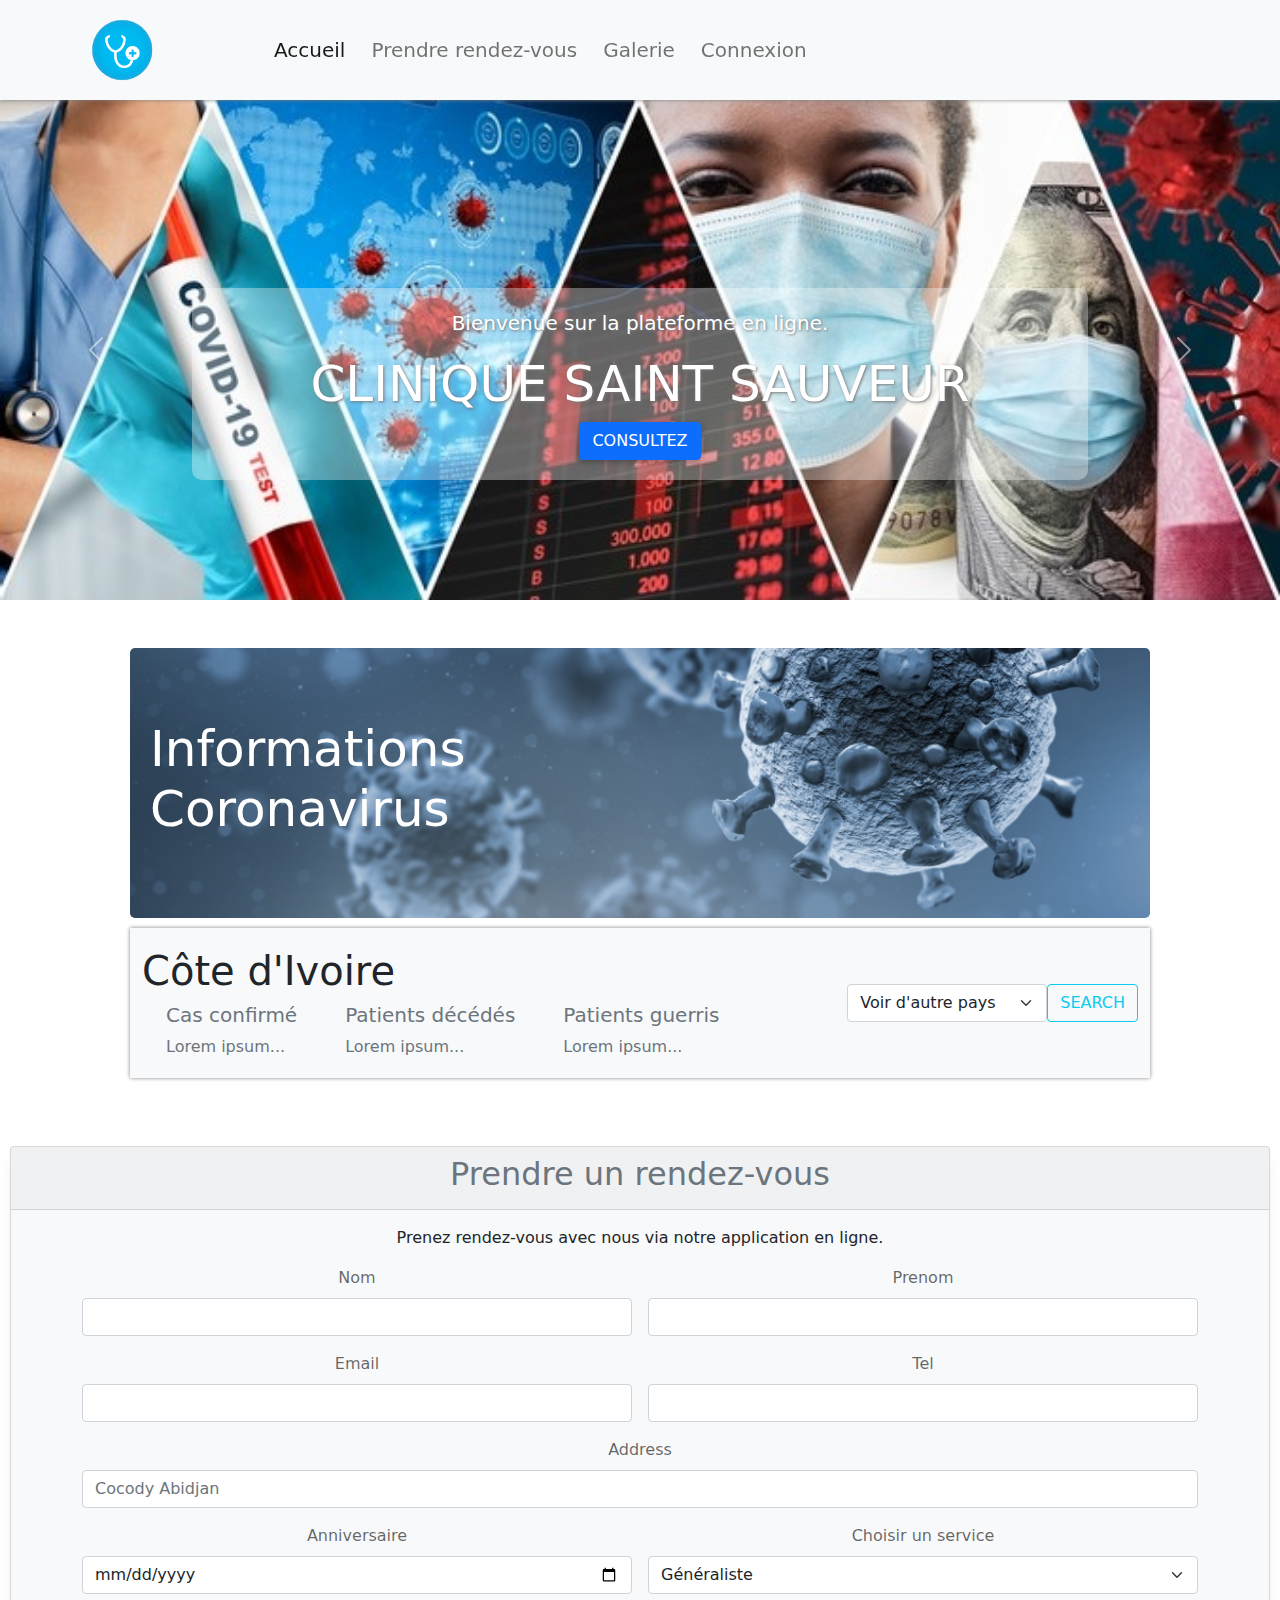
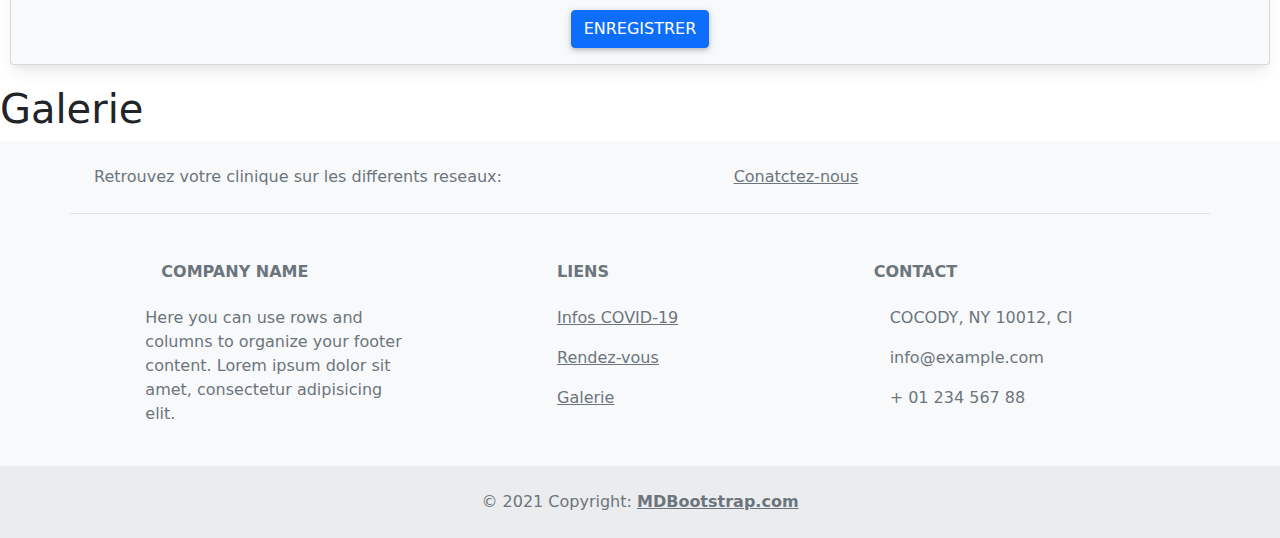
==== index.html @ 03774b0f "mfmfmfm" ====
<!DOCTYPE html>
<html lang="en">
<head>
    <meta charset="UTF-8">
    <meta http-equiv="X-UA-Compatible" content="IE=edge">
    <meta name="viewport" content="width=device-width, initial-scale=1.0">
    <!-- <link rel="stylesheet" href="./MDB5-STANDARD-UI-KIT-Free-3.10.2/img/mdb-favicon.ico"> -->
    <link rel="stylesheet" href="./MDB5-STANDARD-UI-KIT-Free-3.10.2/css/mdb.min.css">
    <link rel="stylesheet" href="./slick-1.8.1/slick/slick.css">
    <link rel="stylesheet" href="./bootstrap-5.1.3-dist/css/bootstrap.min.css">
    <link rel="stylesheet" href="https://use.fontawesome.com/releases/v5.15.4/css/all.css" integrity="sha384-DyZ88mC6Up2uqS4h/KRgHuoeGwBcD4Ng9SiP4dIRy0EXTlnuz47vAwmeGwVChigm" crossorigin="anonymous">
    <link rel="stylesheet" href="./css/style.css">
    <title>Clinique Sauveur</title>
</head>

<body>

    <!-- Barre de navigation -->
    <nav class="navbar navbar-expand-md sticky-top navbar-light bg-light">
      <div class="container">
        <a class="navbar-brand" href="./index.html">
          <img src="./images/kisspng-mhc-asia-group-pte-ltd-clinic-medicine-health-logo-mhc-asia-group-singapore39s-largest-medical-5bb037eaf26695.9003641515382753069929.png" alt="" width="80" height="80" class="d-inline-block align-text-bottom">
        </a>
        <button class="navbar-toggler" type="button" data-bs-toggle="collapse" data-bs-target="#navbarNavDropdown" aria-controls="navbarNavDropdown" aria-expanded="false" aria-label="Toggle navigation">
          <span class="navbar-toggler-icon"></span>
        </button>
        <div class="collapse navbar-collapse" id="navbarNavDropdown">
          <ul class="navbar-nav me-lg-1">
            <li class="nav-item">
              <a class="nav-link active" aria-current="page" href="./index.html">Accueil</a>
            </li>
            <li class="nav-item">
              <a class="nav-link" href="#rendezVous">Prendre rendez-vous</a>
            </li>
            <li class="nav-item">
              <a class="nav-link" href="#galerie">Galerie</a>
            </li>
            <li class="nav-item">
              <a class="nav-link" href="./html/connexion.html">Connexion</a>
            </li>
          </ul>
        </div>
      </div>
    </nav>
  </div>
  
  <div class="">
    <!-- Carousel Image de banièrre -->
    <div id="carouselExampleFade" class="carousel slide carousel-fade" data-bs-ride="carousel">
      <div class="carousel-inner">
        <div class="carousel-item active">
          <img src="./images/coronavirus-covid19-news-story-summary-260nw-1746453161.jpg" class="img-fluid w-100" alt="...">
          <div class="carousel-caption d-none d-md-block">
            <p>Bienvenue sur la plateforme en ligne.</p>
            <h1>CLINIQUE SAINT SAUVEUR</h1>
            <button type="button" class="btn btn-primary">Consultez</button>
          </div>
        </div>
        <div class="carousel-item table-responsive">
          <img src="./images/Footsteps-102-Banner-image.jpg" class="img-fluid w-100" alt="...">
          <div class="carousel-caption d-none d-md-block">
            
            <p>Bienvenue sur la plateforme en ligne.</p>
            <h1>PRENDRE UN RENDEZ-VOUS</h1>
            <a href="" class="btn btn-primary">Prendre rendez-vous</a>
            
          </div>
        </div>
        <div class="carousel-item table-responsive">
          <img src="./images/virtual-health-article-hero-banner-d.jpg" class="img-fluid w-100" alt="...">
          <div class="carousel-caption d-none d-md-block">
            <p>Bienvenue sur la plateforme en ligne.</p>
            <h1>CONSULTEZ LES INFORMATIONS COVID-19</h1>
            <button type="button" class="btn btn-primary">Consultez</button>
          </div>
        </div>
      </div>
      <button class="carousel-control-prev" type="button" data-bs-target="#carouselExampleFade" data-bs-slide="prev">
        <span class="carousel-control-prev-icon" aria-hidden="true"></span>
        <span class="visually-hidden">Previous</span>
      </button>
      <button class="carousel-control-next" type="button" data-bs-target="#carouselExampleFade" data-bs-slide="next">
        <span class="carousel-control-next-icon" aria-hidden="true"></span>
        <span class="visually-hidden">Next</span>
      </button>
    </div>
  </div>
      



  <!-- Infos COVID-19 -->
  <div>
    <div class="container">
      <div class="p-5 rounded infos">
        <div class="infoCovid">
          <div>
            <h1>Informations Coronavirus</h1>
          </div>
        </div>

        <nav class="navbar navbar-light bg-light " style="height: 150px;">
          <div class="container-fluid d-flex justify-content-between">
            <div>
              <h1 id="nameCountry">Côte d'Ivoire</h1>
              <div class="d-flex">
                <div>
                  <h5 class="text-muted mx-4">Cas confirmé</h5>
                  <span class="text-muted mx-4 nombreCasConfirm">Lorem ipsum...</span>
                </div>
                <div>
                  <h5 class="text-muted mx-4">Patients décédés</h5>
                  <span class="text-muted mx-4 nombrePatientDece">Lorem ipsum...</span>
                </div>
                <div>
                  <h5 class="text-muted mx-4">Patients guerris</h5>
                  <span class="text-muted mx-4 nombrePatientGuerrir">Lorem ipsum...</span>
                </div>
              </div>
            </div>
            

            <form class="d-flex" id="searchCovid">
              <select class="form-select" aria-label="Default select example" id="inputSearchCovid" style="width: 200px;">
                <option selected disabled>Voir d'autre pays</option>
              </select>
              <button class="btn btn-outline-info" type="submit">Search</button>
            </form>
          </div>
          
        </nav>

        <div class="row d-flex justify-content-center afficheCas">
          
        </div>
      </div>
    </div>
  </div>
  

    <!-- Prendre rendez-vous -->
    <div class="card text-center bg-light ">
      <div class="card-header">
        <h2 class="text-muted">Prendre un rendez-vous</h2>
      </div>
      <div class="card-body">
        <p class="card-text">Prenez rendez-vous avec nous via notre application en ligne.</p>

        <div class="container ">
          <form class="row g-3" id="formulaireDeRdv">
            <div class="col-md-6">
              <label for="nom" class="form-label">Nom</label>
              <input type="text" class="form-control" id="nom" aria-label="First name" required>
            </div>
            <div class="col-md-6">
              <label for="prenom" class="form-label">Prenom</label>
              <input type="text" class="form-control" aria-label="Last name" id="prenom" required>
            </div>
            <div class="col-md-6">
              <label for="mail" class="form-label">Email</label>
              <input type="email" class="form-control" id="mail" required>
            </div>
            <div class="col-md-6">
              <label for="number" class="form-label">Tel</label>
              <input type="number" class="form-control" id="number" required>
            </div>
            <div class="col-12">
              <label for="address" class="form-label">Address</label>
              <input type="text" class="form-control" id="address" placeholder="Cocody Abidjan" required>
            </div>
            <div class="col-md-6">
              <label for="anniv" class="form-label">Anniversaire</label>
              <input type="date" class="form-control" id="anniv" required>
            </div>
            <div class="col-md-6">
              <label for="service" class="form-label">Choisir un service</label>
              <select id="service" class="form-select">
                <option value="generaliste" selected>Généraliste</option>
                <option value="ophtamologie">Ophtamologie</option>
                <option value="dermatologie">Dermatologie</option>
                <option value="chirugie">Chirugie</option>
              </select>
            </div>
            <div class="col-12">
              <button type="submit" class="btn btn-primary text-white">Enregistrer</button>
            </div>
          </form>
        </div>


      </div>
    </div>

    
    

    <!-- Galerie -->
    <h1>Galerie</h1>
    <div class="titreRubrique col-12 col-sm-6" id="galerie">
    </div>

    <div class="container contentGalerie">
      <div class="galerie">
        
      </div>
    </div>

    <!-- Footer -->
<footer class="text-center text-lg-start bg-light text-muted">
  <!-- Section: Social media -->
  <section
    class="container d-flex justify-content-center justify-content-lg-between p-4 border-bottom"
  >
    <!-- Left -->
    <div class="me-5 d-none d-lg-block">
      <span>Retrouvez votre clinique sur les differents reseaux:</span>
    </div>
    <!-- Left -->

    <div>
      <a type="" class="text-muted contact" data-bs-toggle="modal" data-bs-target="#exampleModal" data-bs-whatever="@getbootstrap">Conatctez-nous</a>

      <div class="modal fade" id="exampleModal" tabindex="-1" aria-labelledby="exampleModalLabel" aria-hidden="true">
      <div class="modal-dialog">
        <div class="modal-content">
          <div class="modal-header">
            <h5 class="modal-title" id="exampleModalLabel">New message</h5>
            <button type="button" class="btn-close" data-bs-dismiss="modal" aria-label="Close"></button>
          </div>
          <div class="modal-body">
            <form>
              <div class="mb-3">
                <label for="recipient-name" class="col-form-label">Recipient:</label>
                <input type="text" class="form-control" id="recipient-name">
              </div>
              <div class="mb-3">
                <label for="message-text" class="col-form-label">Message:</label>
                <textarea class="form-control" id="message-text"></textarea>
              </div>
            </form>
          </div>
          <div class="modal-footer">
            <button type="button" class="btn btn-secondary" data-bs-dismiss="modal">Close</button>
            <button type="button" class="btn btn-primary">Send message</button>
          </div>
        </div>
      </div>
      </div>
    </div>


    <!-- Right -->
    <div>
      <a href="" class="me-4 text-reset">
        <i class="fab fa-facebook-f"></i>
      </a>
      <a href="" class="me-4 text-reset">
        <i class="fab fa-twitter"></i>
      </a>
      <a href="" class="me-4 text-reset">
        <i class="fab fa-google"></i>
      </a>
      <a href="" class="me-4 text-reset">
        <i class="fab fa-instagram"></i>
      </a>
      <a href="" class="me-4 text-reset">
        <i class="fab fa-linkedin"></i>
      </a>
      <a href="" class="me-4 text-reset">
        <i class="fab fa-github"></i>
      </a>
    </div>
    <!-- Right -->
  </section>
  <!-- Section: Social media -->

  <!-- Section: Links  -->
  <section class="">
    <div class="container text-center text-md-start mt-5">
      <!-- Grid row -->
      <div class="row mt-3">
        <!-- Grid column -->
        <div class="col-md-3 col-lg-4 col-xl-3 mx-auto mb-4">
          <!-- Content -->
          <h6 class="text-uppercase fw-bold mb-4">
            <i class="fas fa-gem me-3"></i>Company name
          </h6>
          <p>
            Here you can use rows and columns to organize your footer content. Lorem ipsum
            dolor sit amet, consectetur adipisicing elit.
          </p>
        </div>
        <!-- Grid column -->

        <!-- Grid column -->
        <div class="col-md-3 col-lg-2 col-xl-2 mx-auto mb-4">
          <!-- Links -->
          <h6 class="text-uppercase fw-bold mb-4">
            Liens
          </h6>
          <p>
            <a href="#!" class="text-reset">Infos COVID-19</a>
          </p>
          <p>
            <a href="#!" class="text-reset">Rendez-vous</a>
          </p>
          <p>
            <a href="#!" class="text-reset">Galerie</a>
          </p>
        </div>
        <!-- Grid column -->

        <!-- Grid column -->
        <div class="col-md-4 col-lg-3 col-xl-3 mx-auto mb-md-0 mb-4">
          <!-- Links -->
          <h6 class="text-uppercase fw-bold mb-4">
            Contact
          </h6>
          <p><i class="fas fa-home me-3"></i> COCODY, NY 10012, CI</p>
          <p>
            <i class="fas fa-envelope me-3"></i>
            info@example.com
          </p>
          <p><i class="fas fa-phone me-3"></i> + 01 234 567 88</p>
        </div>
        <!-- Grid column -->
      </div>
      <!-- Grid row -->
    </div>
  </section>
  <!-- Section: Links  -->

  <!-- Copyright -->
  <div class="text-center p-4" style="background-color: rgba(0, 0, 0, 0.05);">
    © 2021 Copyright:
    <a class="text-reset fw-bold" href="https://mdbootstrap.com/">MDBootstrap.com</a>
  </div>
  <!-- Copyright -->
</footer>
<!-- Footer -->

<script src="https://ajax.googleapis.com/ajax/libs/jquery/3.6.0/jquery.min.js"></script>
<script src="./bootstrap-5.1.3-dist/js/bootstrap.min.js"></script>
<script src="./MDB5-STANDARD-UI-KIT-Free-3.10.2/js/mdb.min.js"></script>
    <script src="./slick-1.8.1/slick/slick.min.js"></script>
    <script src="./js/app.js"></script>
</body>
</html>
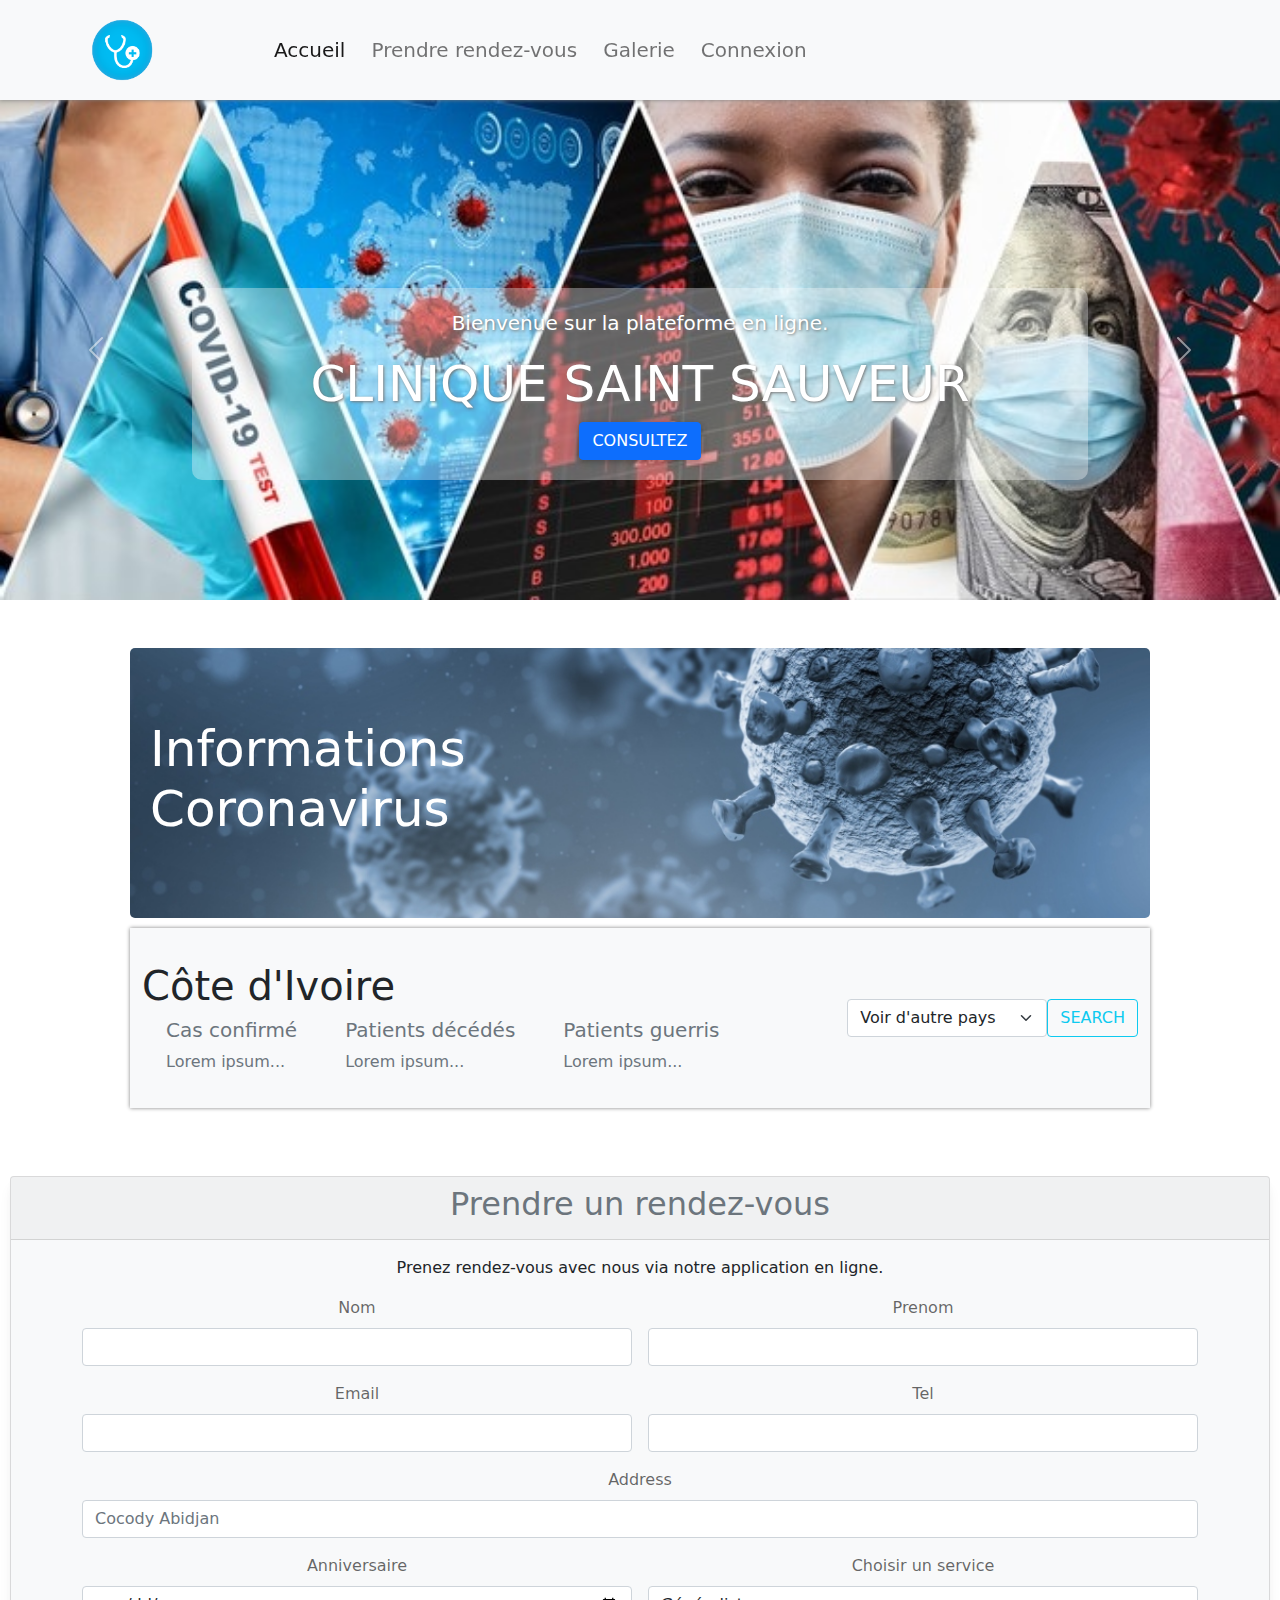
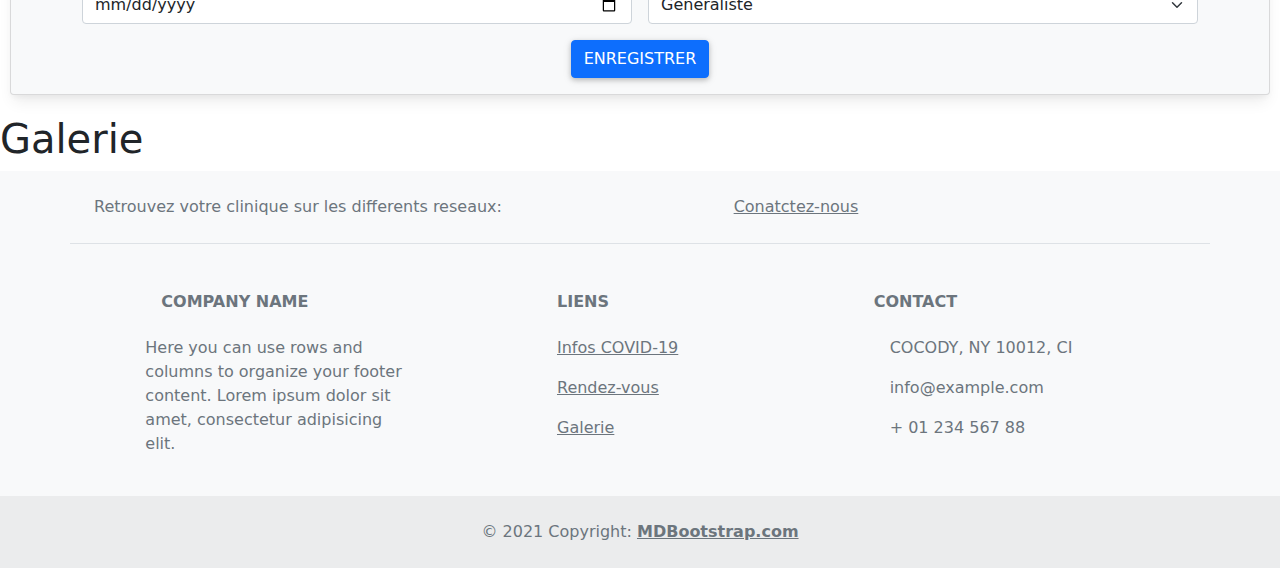
==== commit be584f86: "pfgfgfg" ====
--- a/index.html
+++ b/index.html
@@ -99,7 +99,7 @@
           </div>
         </div>
 
-        <nav class="navbar navbar-light bg-light " style="height: 150px;">
+        <nav class="navbar navbar-light bg-light " style="height: 180px;">
           <div class="container-fluid d-flex justify-content-between">
             <div>
               <h1 id="nameCountry">Côte d'Ivoire</h1>
@@ -200,12 +200,12 @@
     </div>
 
     <div class="container contentGalerie">
-      <div class="galerie">
+      <div class="galerie galeries">
         
       </div>
     </div>
 
-    <!-- Footer -->
+<!-- Footer -->
 <footer class="text-center text-lg-start bg-light text-muted">
   <!-- Section: Social media -->
   <section
--- a/css/style.css
+++ b/css/style.css
@@ -49,6 +49,14 @@
     display: flex;
     align-items: center;
 }
+.card1{
+    transition: all 0.5s;
+}
+.card1:hover{
+    transform: rotateZ(10deg);
+    transform: scale(0.9);
+    cursor: pointer;
+}
 .card{
     margin: 20px 10px;
 }
@@ -87,4 +95,4 @@
     width: 200px;
     margin-left: 20px;
     font-size: 50px;
-}+}
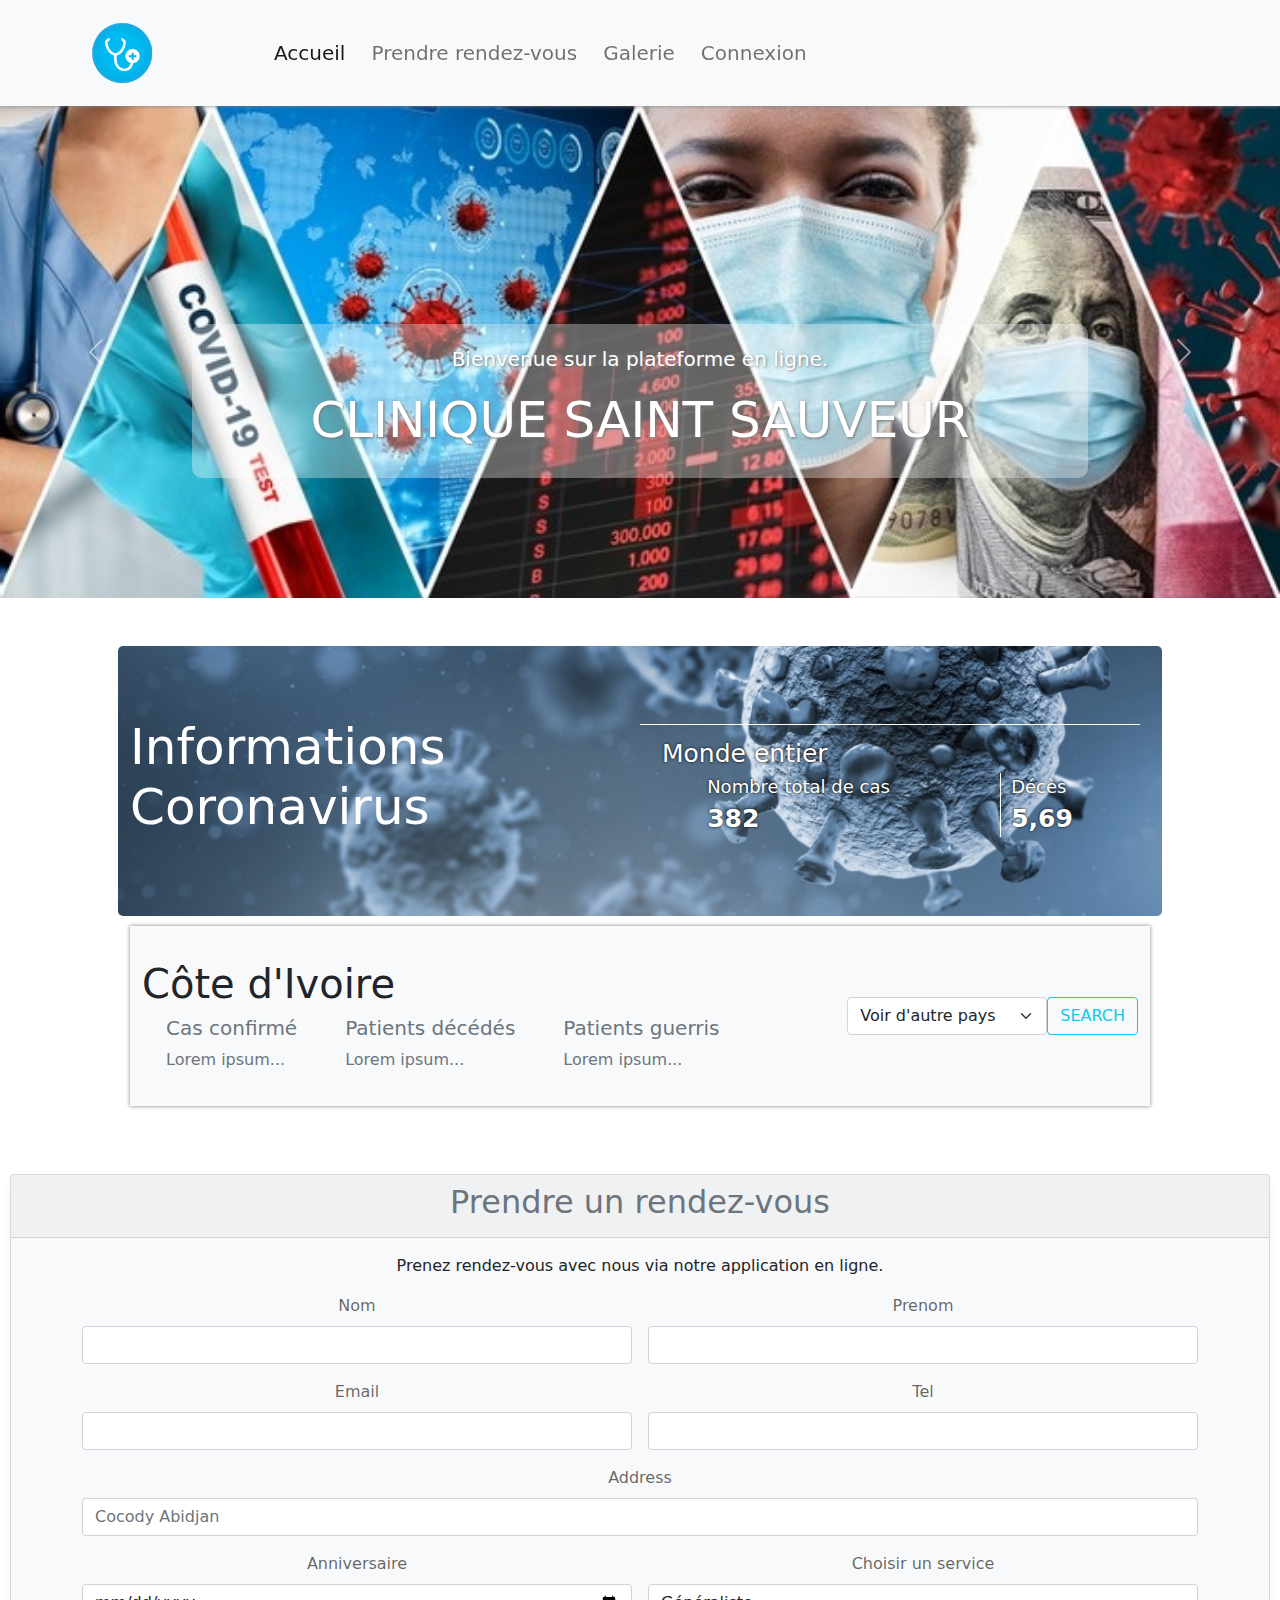
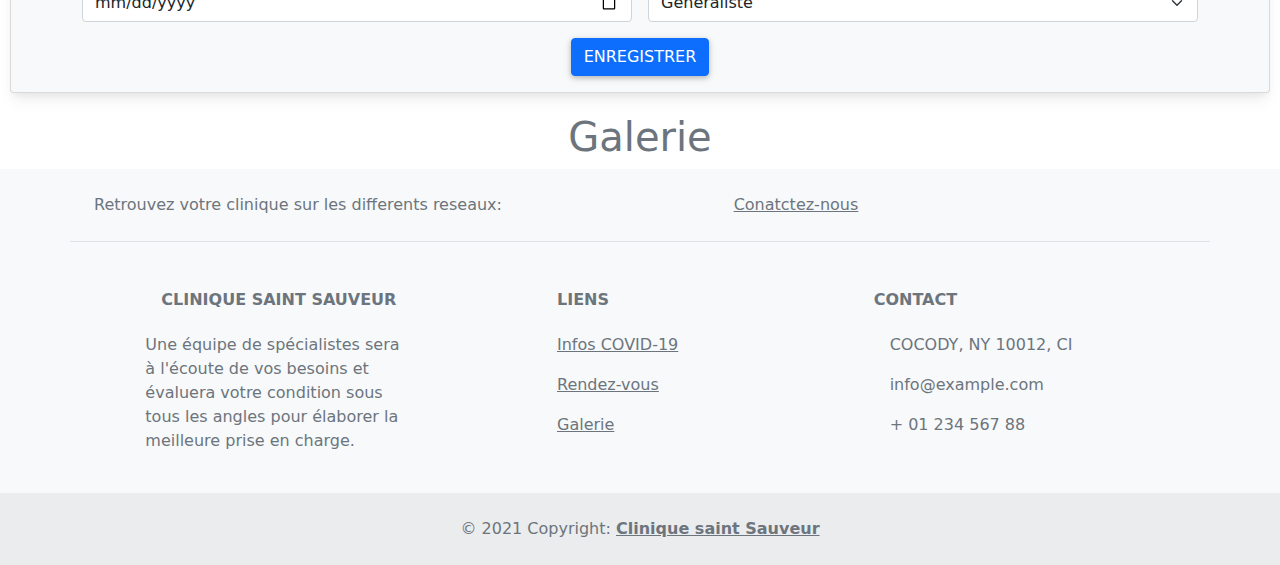
==== commit 6e0525e2: "pjjjj" ====
--- a/index.html
+++ b/index.html
@@ -44,6 +44,7 @@
     </nav>
   </div>
   
+  
   <div class="">
     <!-- Carousel Image de banièrre -->
     <div id="carouselExampleFade" class="carousel slide carousel-fade" data-bs-ride="carousel">
@@ -53,7 +54,7 @@
           <div class="carousel-caption d-none d-md-block">
             <p>Bienvenue sur la plateforme en ligne.</p>
             <h1>CLINIQUE SAINT SAUVEUR</h1>
-            <button type="button" class="btn btn-primary">Consultez</button>
+            
           </div>
         </div>
         <div class="carousel-item table-responsive">
@@ -62,7 +63,7 @@
             
             <p>Bienvenue sur la plateforme en ligne.</p>
             <h1>PRENDRE UN RENDEZ-VOUS</h1>
-            <a href="" class="btn btn-primary">Prendre rendez-vous</a>
+            <a href="#rendezVous" class="btn btn-primary">Prendre rendez-vous</a>
             
           </div>
         </div>
@@ -71,7 +72,7 @@
           <div class="carousel-caption d-none d-md-block">
             <p>Bienvenue sur la plateforme en ligne.</p>
             <h1>CONSULTEZ LES INFORMATIONS COVID-19</h1>
-            <button type="button" class="btn btn-primary">Consultez</button>
+            <a href="#infosCovid" class="btn btn-primary">Consultez</a>
           </div>
         </div>
       </div>
@@ -90,12 +91,27 @@
 
 
   <!-- Infos COVID-19 -->
-  <div>
+  <div id="infosCovid">
     <div class="container">
       <div class="p-5 rounded infos">
-        <div class="infoCovid">
-          <div>
+        <div class="infoCovid row">
+          <div class="col-12 col-md-6">
             <h1>Informations Coronavirus</h1>
+          </div>
+          <div class="col-12 col-md-6 contentGlobal" style="width: 500px;">
+            <div>
+              <span><i class="fas fa-globe"></i></span><span class="mondeEntier">Monde entier</span>
+            </div>
+            <div class="d-flex justify-content-around">
+              <div class="d-flex flex-column">
+                <span class="NmbreTotalCas">Nombre total de cas</span>
+                <span id="NmbreTotalCas">382</span>
+              </div>
+              <div class="d-flex flex-column justify-content-between divDeces">
+                <span class="NmbreTotalDeces">Décès</span>
+                <span id="NmbreTotalDeces">5,69</span>
+              </div>
+            </div>
           </div>
         </div>
 
@@ -139,7 +155,7 @@
   
 
     <!-- Prendre rendez-vous -->
-    <div class="card text-center bg-light ">
+    <div class="card text-center bg-light" id="rendezVous">
       <div class="card-header">
         <h2 class="text-muted">Prendre un rendez-vous</h2>
       </div>
@@ -195,15 +211,17 @@
     
 
     <!-- Galerie -->
-    <h1>Galerie</h1>
-    <div class="titreRubrique col-12 col-sm-6" id="galerie">
-    </div>
-
-    <div class="container contentGalerie">
-      <div class="galerie galeries">
-        
-      </div>
-    </div>
+    
+  
+    <div id="galerie">
+      <h1 class="text-muted text-center">Galerie</h1>
+      <div class="container contentGalerie">
+        <div class="galerie galeries">
+          
+        </div>
+      </div>
+    </div>
+    
 
 <!-- Footer -->
 <footer class="text-center text-lg-start bg-light text-muted">
@@ -230,18 +248,18 @@
           <div class="modal-body">
             <form>
               <div class="mb-3">
-                <label for="recipient-name" class="col-form-label">Recipient:</label>
-                <input type="text" class="form-control" id="recipient-name">
+                <label for="sendMail" class="col-form-label">E-mail:</label>
+                <input type="email" class="form-control" id="sendMail" placeholder="pen@gmail.com">
               </div>
               <div class="mb-3">
-                <label for="message-text" class="col-form-label">Message:</label>
-                <textarea class="form-control" id="message-text"></textarea>
+                <label for="sendMessage" class="col-form-label">Message:</label>
+                <textarea class="form-control" id="sendMessage"></textarea>
               </div>
             </form>
           </div>
           <div class="modal-footer">
             <button type="button" class="btn btn-secondary" data-bs-dismiss="modal">Close</button>
-            <button type="button" class="btn btn-primary">Send message</button>
+            <button type="button" class="btn btn-primary" id="sendContact">Send message</button>
           </div>
         </div>
       </div>
@@ -283,11 +301,10 @@
         <div class="col-md-3 col-lg-4 col-xl-3 mx-auto mb-4">
           <!-- Content -->
           <h6 class="text-uppercase fw-bold mb-4">
-            <i class="fas fa-gem me-3"></i>Company name
+            <i class="fas fa-gem me-3"></i>Clinique saint Sauveur
           </h6>
           <p>
-            Here you can use rows and columns to organize your footer content. Lorem ipsum
-            dolor sit amet, consectetur adipisicing elit.
+            Une équipe de spécialistes sera à l'écoute de vos besoins et évaluera votre condition sous tous les angles pour élaborer la meilleure prise en charge.
           </p>
         </div>
         <!-- Grid column -->
@@ -333,7 +350,7 @@
   <!-- Copyright -->
   <div class="text-center p-4" style="background-color: rgba(0, 0, 0, 0.05);">
     © 2021 Copyright:
-    <a class="text-reset fw-bold" href="https://mdbootstrap.com/">MDBootstrap.com</a>
+    <a class="text-reset fw-bold" href="./index.html">Clinique saint Sauveur</a>
   </div>
   <!-- Copyright -->
 </footer>
--- a/css/style.css
+++ b/css/style.css
@@ -1,6 +1,5 @@
 
 .navbar{
-    height: 100px;
     box-shadow: 0px 0px 4px grey;
 }
 .navbar-brand{
@@ -12,12 +11,12 @@
 ul a{
     font-size: 20px;
 }
-.carousel-inner{
+/* .carousel-inner{
     height: 500px;
 }
 .carousel-inner img{
     height: 500px;
-}
+} */
 .carousel-caption h1{
     font-size: 50px;
     text-shadow: 1px 1px 3px #777;
@@ -28,7 +27,7 @@
 }
 .carousel-caption{
     margin-bottom: 100px;
-    background: rgba(255, 255, 255, 0.342);
+    background: #ffffff57;
     border-radius: 10px;
     box-shadow: Opx 0px 4px #777;
 }
@@ -87,12 +86,53 @@
     background-size: cover;
     margin-bottom: 10px;
     display: flex;
+    justify-content: space-center;
     align-items: center;
     border-radius: 5px;
 }
 .infoCovid h1{
     color: white;
-    width: 200px;
-    margin-left: 20px;
     font-size: 50px;
 }
+.infoCovid .fas{
+    color: white;
+    font-size: 25px;
+    text-shadow: 0px 0px 3px black;
+}
+.mondeEntier{
+    font-size: 25px;
+    margin-left: 10px;
+    font-weight: 300;
+    color: white;
+    text-shadow: 0px 0px 3px black;
+}
+.NmbreTotalCas{
+    color: white;
+    font-size: 18px;
+    text-shadow: 0px 0px 3px black;
+}
+#NmbreTotalCas{
+    font-weight: bold;
+    font-size: 25px;
+    color: white;
+    text-shadow: 0px 0px 3px black;
+}
+.NmbreTotalDeces{
+    color: white;
+    font-size: 18px;
+    text-shadow: 0px 0px 3px black;
+}
+#NmbreTotalDeces{
+    font-weight: bold;
+    font-size: 25px;
+    color: white;
+    text-shadow: 0px 0px 3px black;
+}
+.contentGlobal{
+    border-top: 1px solid white;
+    padding-top: 10px;
+}
+.divDeces{
+    border-left: 1px solid white;
+    padding-left: 10px;
+}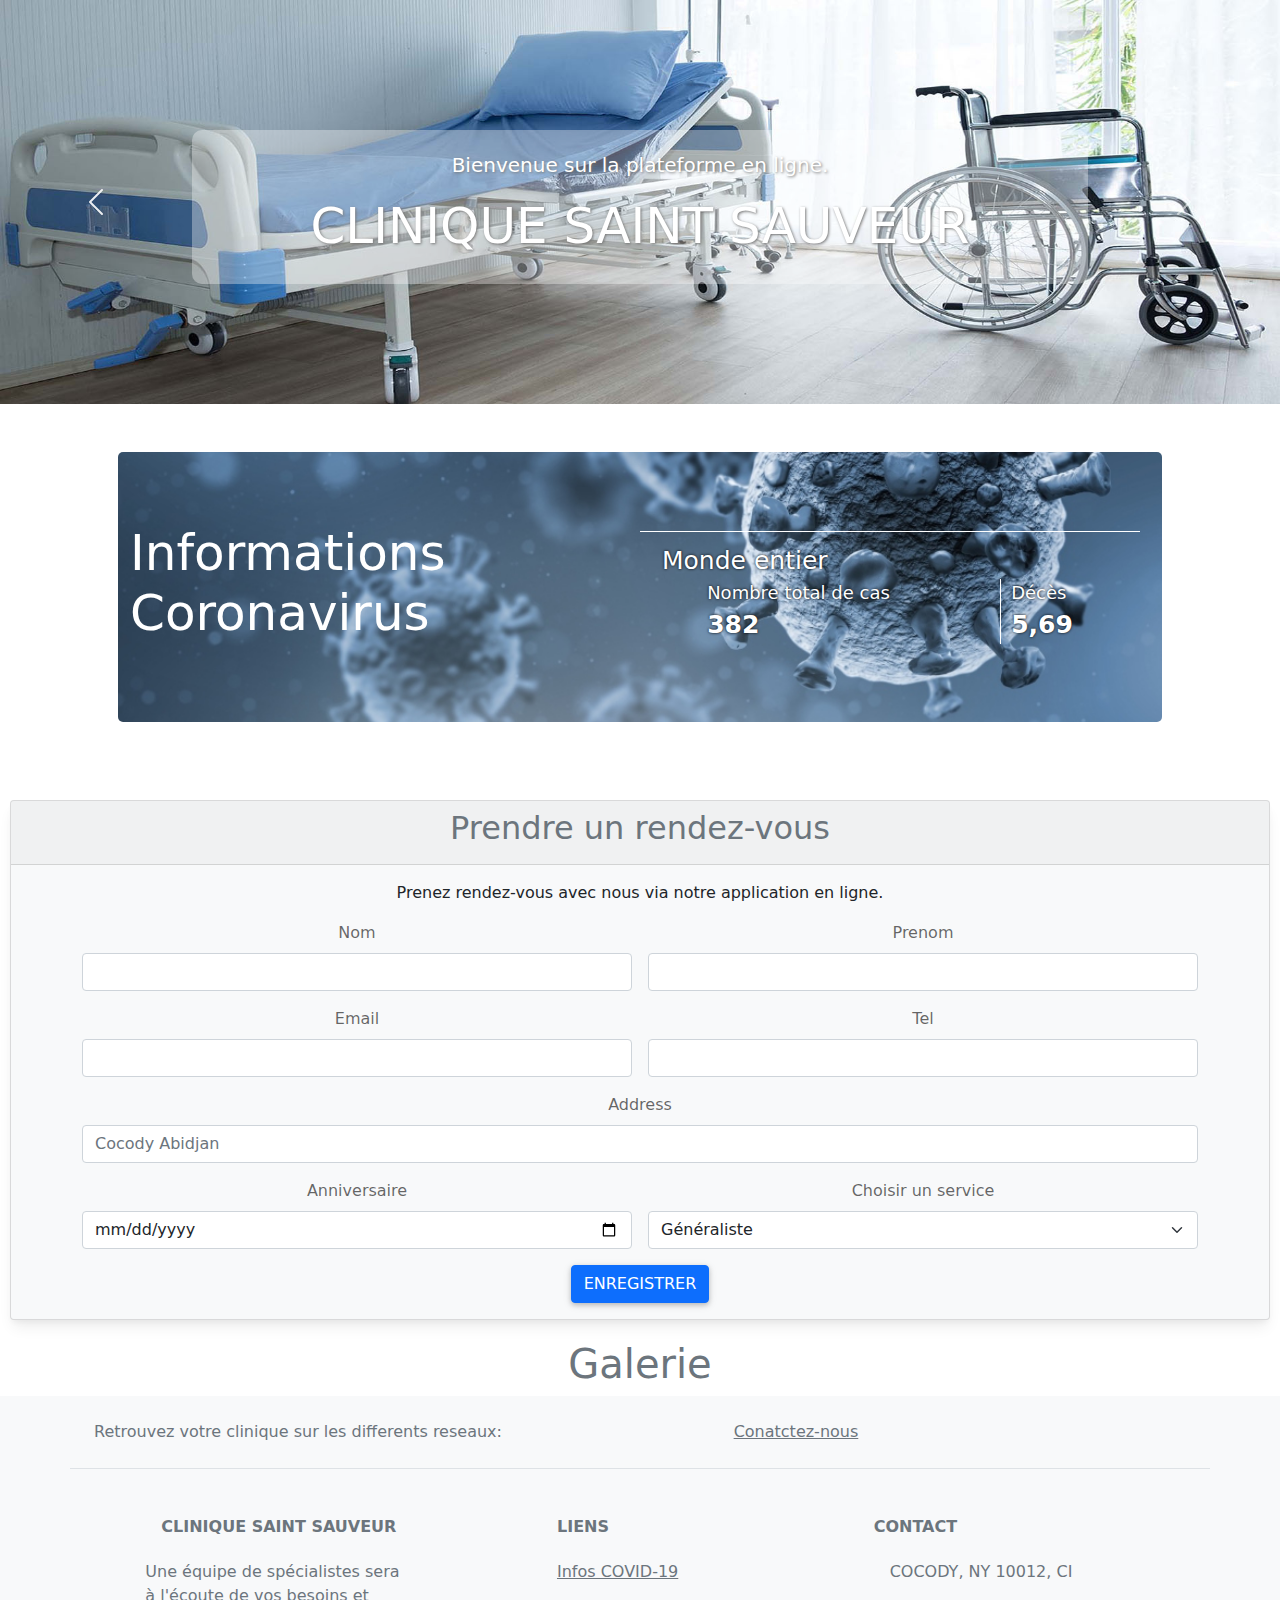
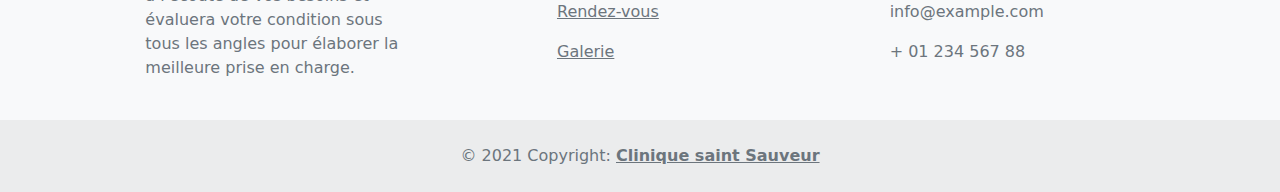
==== commit c9b2bc99: "dgdgdggdgd" ====
--- a/index.html
+++ b/index.html
@@ -50,7 +50,7 @@
     <div id="carouselExampleFade" class="carousel slide carousel-fade" data-bs-ride="carousel">
       <div class="carousel-inner">
         <div class="carousel-item active">
-          <img src="./images/coronavirus-covid19-news-story-summary-260nw-1746453161.jpg" class="img-fluid w-100" alt="...">
+          <img src="./images/Materiel-medical-1.jpg" class="img-fluid w-100" alt="...">
           <div class="carousel-caption d-none d-md-block">
             <p>Bienvenue sur la plateforme en ligne.</p>
             <h1>CLINIQUE SAINT SAUVEUR</h1>
@@ -58,7 +58,7 @@
           </div>
         </div>
         <div class="carousel-item table-responsive">
-          <img src="./images/Footsteps-102-Banner-image.jpg" class="img-fluid w-100" alt="...">
+          <img src="./images/clinique_physio_1920.jpg" class="img-fluid w-100" alt="...">
           <div class="carousel-caption d-none d-md-block">
             
             <p>Bienvenue sur la plateforme en ligne.</p>
@@ -121,16 +121,16 @@
               <h1 id="nameCountry">Côte d'Ivoire</h1>
               <div class="d-flex">
                 <div>
-                  <h5 class="text-muted mx-4">Cas confirmé</h5>
-                  <span class="text-muted mx-4 nombreCasConfirm">Lorem ipsum...</span>
+                  <h5 class="text-muted ">Cas confirmé</h5>
+                  <span class="text-muted  nombreCasConfirm">Lorem ipsum...</span>
                 </div>
                 <div>
                   <h5 class="text-muted mx-4">Patients décédés</h5>
                   <span class="text-muted mx-4 nombrePatientDece">Lorem ipsum...</span>
                 </div>
                 <div>
-                  <h5 class="text-muted mx-4">Patients guerris</h5>
-                  <span class="text-muted mx-4 nombrePatientGuerrir">Lorem ipsum...</span>
+                  <h5 class="text-muted ">Patients guerris</h5>
+                  <span class="text-muted  nombrePatientGuerrir">Lorem ipsum...</span>
                 </div>
               </div>
             </div>
@@ -178,7 +178,7 @@
             </div>
             <div class="col-md-6">
               <label for="number" class="form-label">Tel</label>
-              <input type="number" class="form-control" id="number" required>
+              <input type="tel" class="form-control" id="number" required>
             </div>
             <div class="col-12">
               <label for="address" class="form-label">Address</label>
--- a/css/style.css
+++ b/css/style.css
@@ -1,6 +1,13 @@
 
 .navbar{
-    box-shadow: 0px 0px 4px grey;
+   display: none;
+   opacity: 0;
+   transition: all 1s;
+}
+
+.afficheNavbar{
+    display: block;
+    opacity: 1;
 }
 .navbar-brand{
     margin-right: 100px;
@@ -11,12 +18,10 @@
 ul a{
     font-size: 20px;
 }
-/* .carousel-inner{
+
+/* .carousel-inner img{
     height: 500px;
-}
-.carousel-inner img{
-    height: 500px;
-} */
+}  */
 .carousel-caption h1{
     font-size: 50px;
     text-shadow: 1px 1px 3px #777;
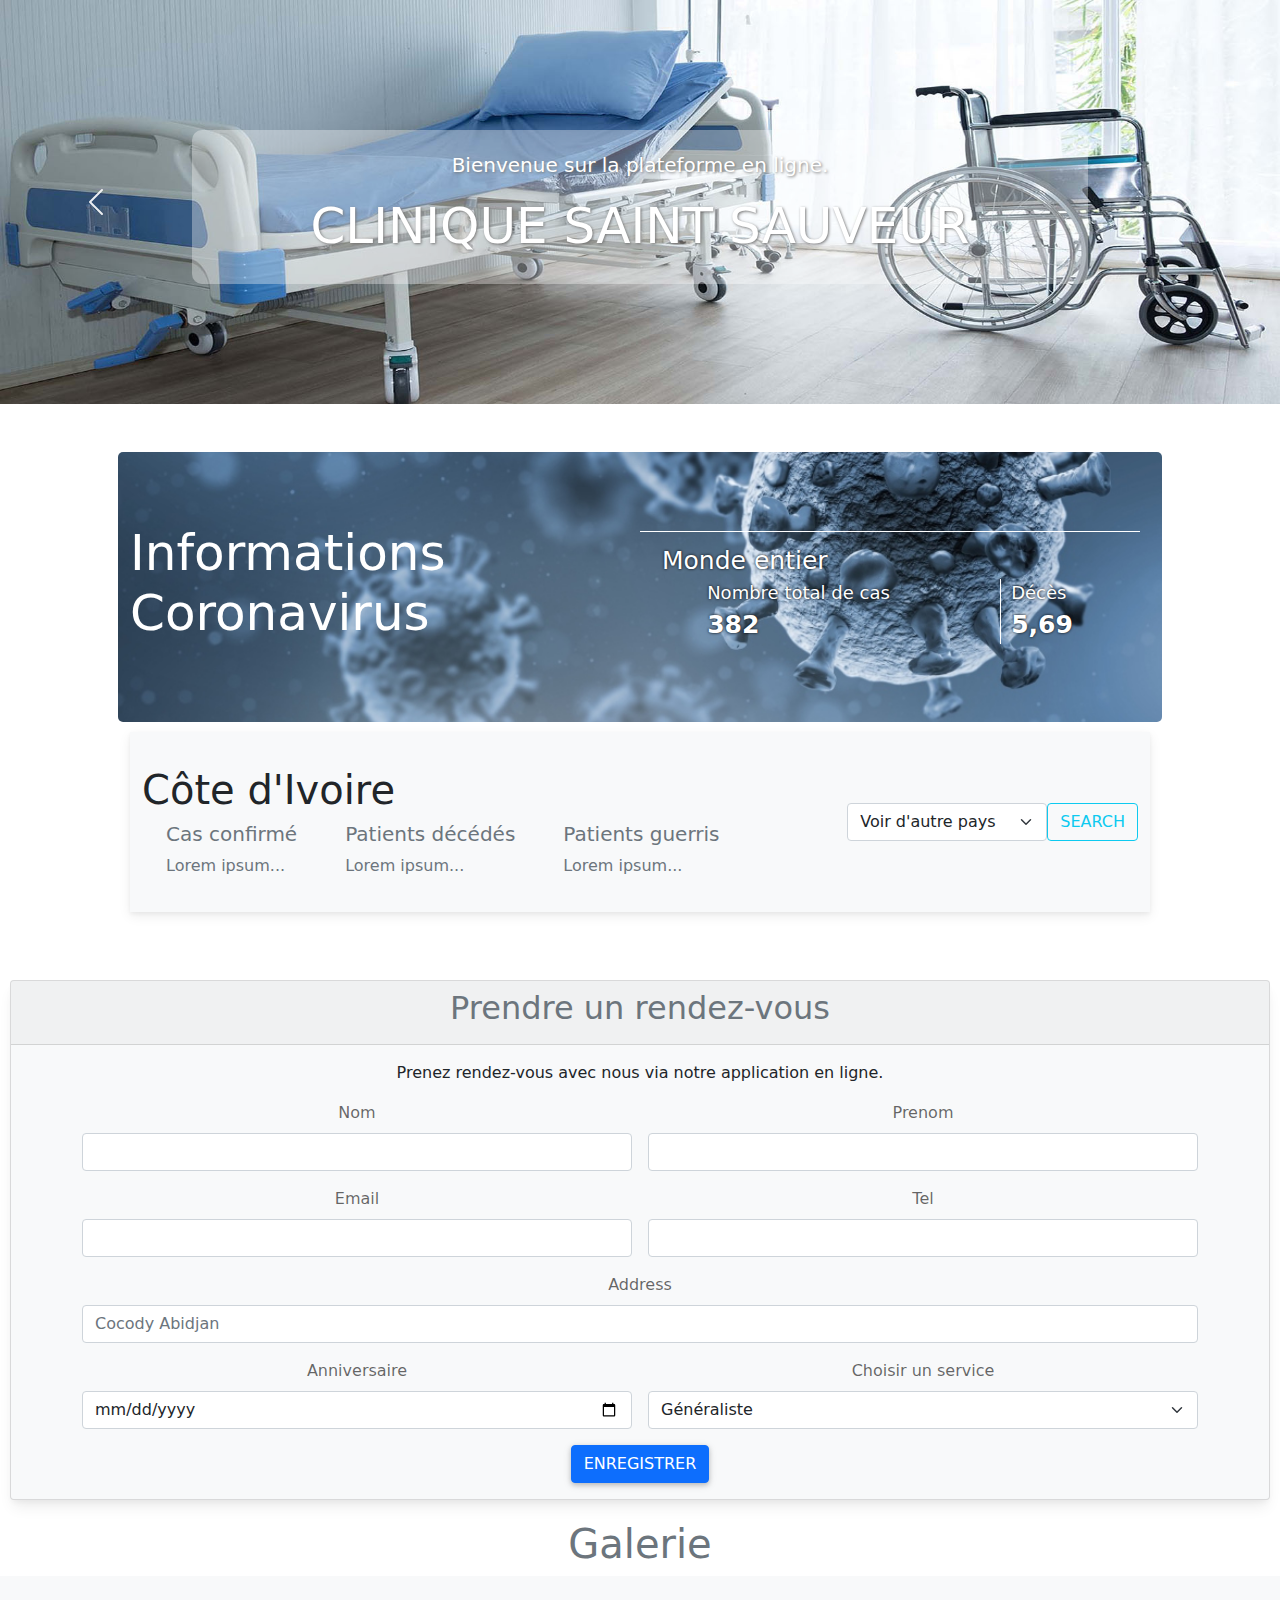
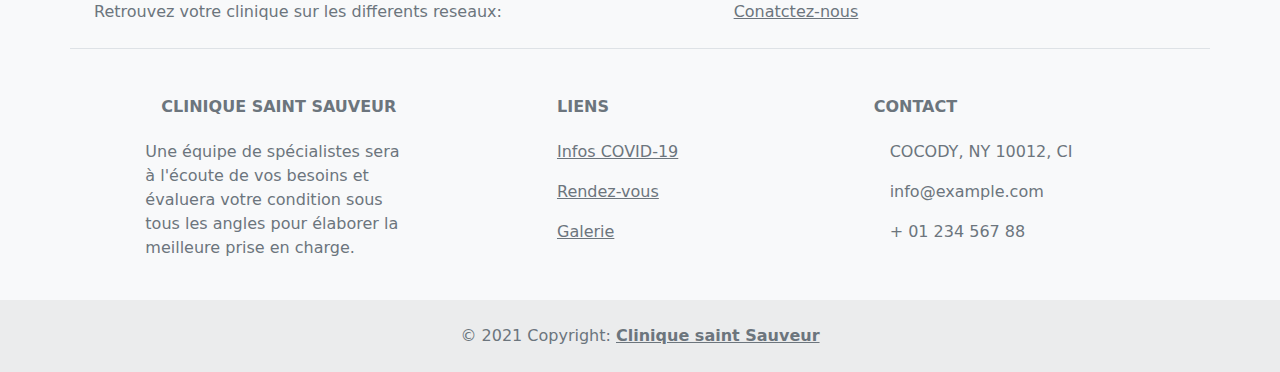
==== commit d54b58a3: "fffgfhhfh" ====
--- a/index.html
+++ b/index.html
@@ -16,7 +16,7 @@
 <body>
 
     <!-- Barre de navigation -->
-    <nav class="navbar navbar-expand-md sticky-top navbar-light bg-light">
+    <nav class="navbar navbar1 navbar-expand-md sticky-top navbar-light bg-light">
       <div class="container">
         <a class="navbar-brand" href="./index.html">
           <img src="./images/kisspng-mhc-asia-group-pte-ltd-clinic-medicine-health-logo-mhc-asia-group-singapore39s-largest-medical-5bb037eaf26695.9003641515382753069929.png" alt="" width="80" height="80" class="d-inline-block align-text-bottom">
@@ -58,7 +58,7 @@
           </div>
         </div>
         <div class="carousel-item table-responsive">
-          <img src="./images/clinique_physio_1920.jpg" class="img-fluid w-100" alt="...">
+          <img src="./images/virtual-health-article-hero-banner-d.jpg" class="img-fluid w-100" alt="...">
           <div class="carousel-caption d-none d-md-block">
             
             <p>Bienvenue sur la plateforme en ligne.</p>
@@ -68,7 +68,7 @@
           </div>
         </div>
         <div class="carousel-item table-responsive">
-          <img src="./images/virtual-health-article-hero-banner-d.jpg" class="img-fluid w-100" alt="...">
+          <img src="./images/clinique_physio_1920.jpg" class="img-fluid w-100" alt="...">
           <div class="carousel-caption d-none d-md-block">
             <p>Bienvenue sur la plateforme en ligne.</p>
             <h1>CONSULTEZ LES INFORMATIONS COVID-19</h1>
@@ -121,16 +121,16 @@
               <h1 id="nameCountry">Côte d'Ivoire</h1>
               <div class="d-flex">
                 <div>
-                  <h5 class="text-muted ">Cas confirmé</h5>
-                  <span class="text-muted  nombreCasConfirm">Lorem ipsum...</span>
+                  <h5 class="text-muted mx-4">Cas confirmé</h5>
+                  <span class="text-muted mx-4 nombreCasConfirm">Lorem ipsum...</span>
                 </div>
                 <div>
                   <h5 class="text-muted mx-4">Patients décédés</h5>
                   <span class="text-muted mx-4 nombrePatientDece">Lorem ipsum...</span>
                 </div>
                 <div>
-                  <h5 class="text-muted ">Patients guerris</h5>
-                  <span class="text-muted  nombrePatientGuerrir">Lorem ipsum...</span>
+                  <h5 class="text-muted mx-4">Patients guerris</h5>
+                  <span class="text-muted mx-4 nombrePatientGuerrir">Lorem ipsum...</span>
                 </div>
               </div>
             </div>
@@ -178,7 +178,7 @@
             </div>
             <div class="col-md-6">
               <label for="number" class="form-label">Tel</label>
-              <input type="tel" class="form-control" id="number" required>
+              <input type="number" class="form-control" id="number" required>
             </div>
             <div class="col-12">
               <label for="address" class="form-label">Address</label>
--- a/css/style.css
+++ b/css/style.css
@@ -1,5 +1,5 @@
 
-.navbar{
+.navbar1{
    display: none;
    opacity: 0;
    transition: all 1s;
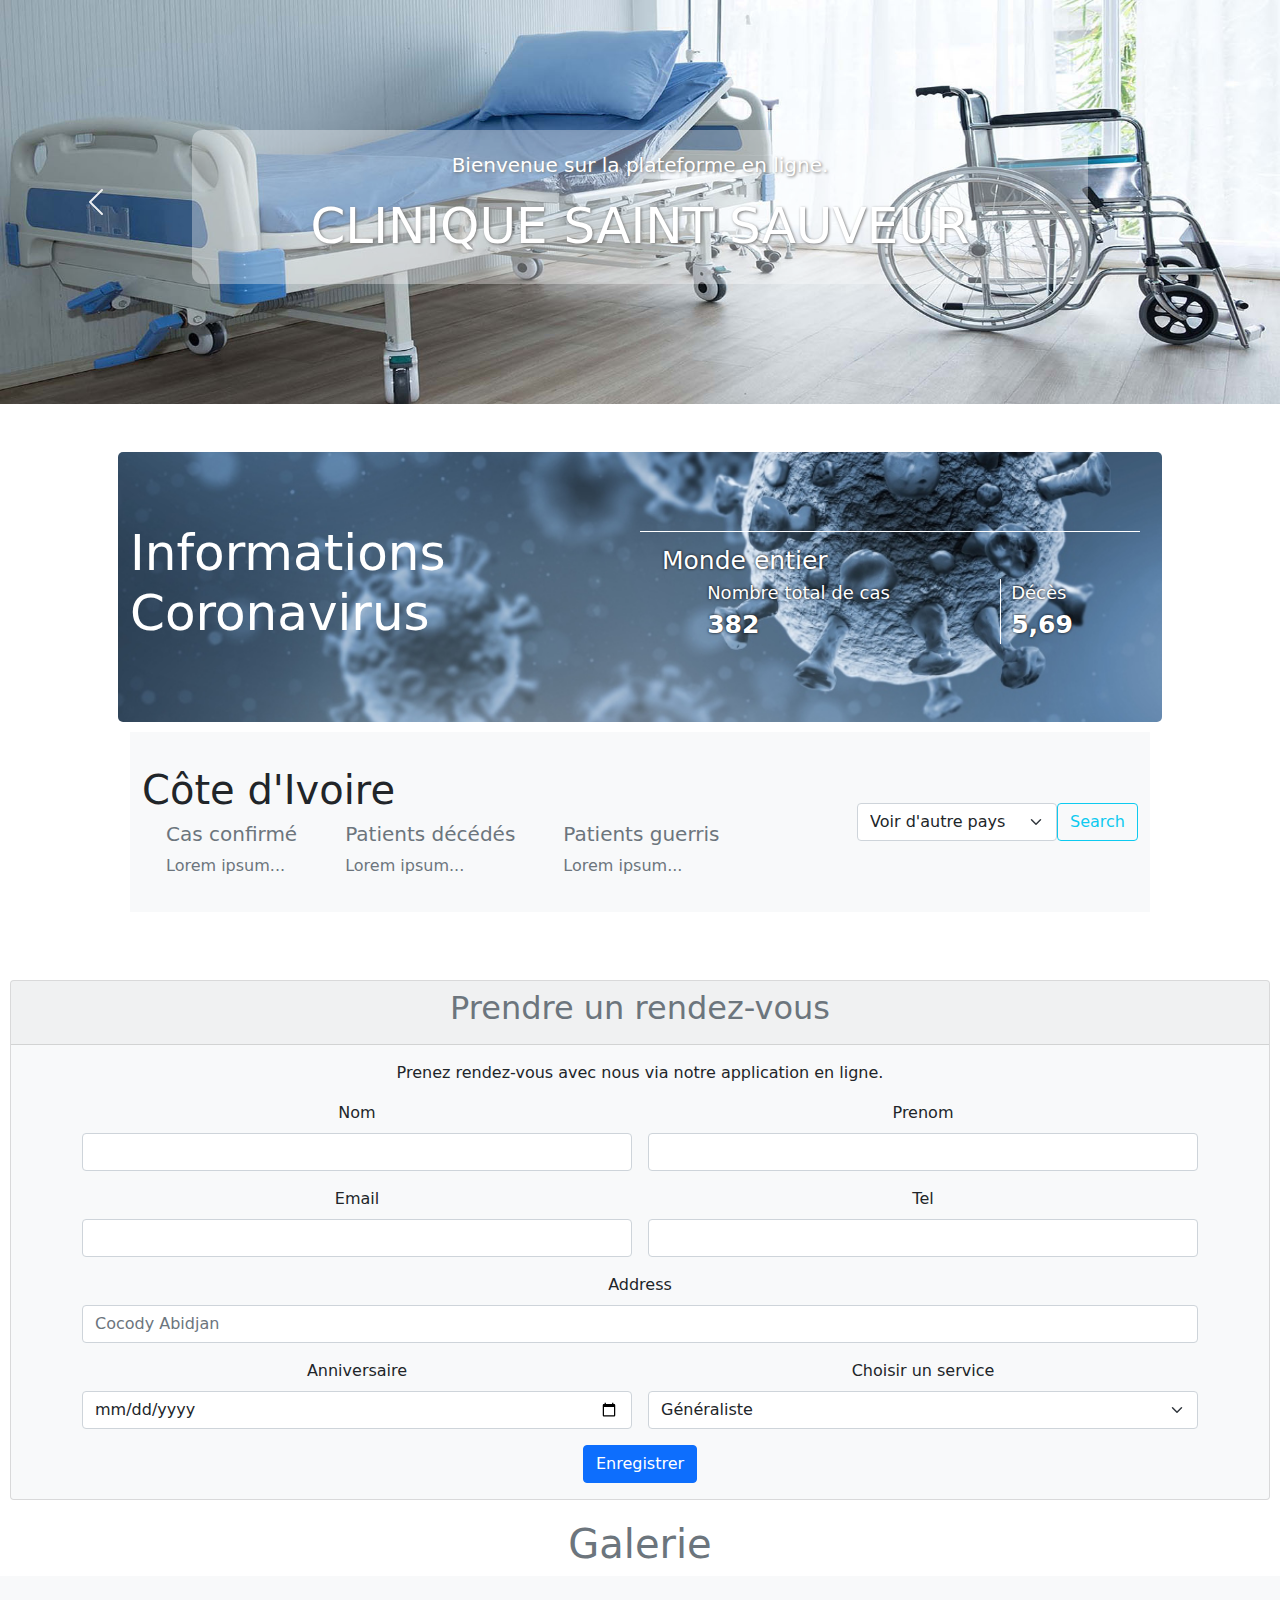
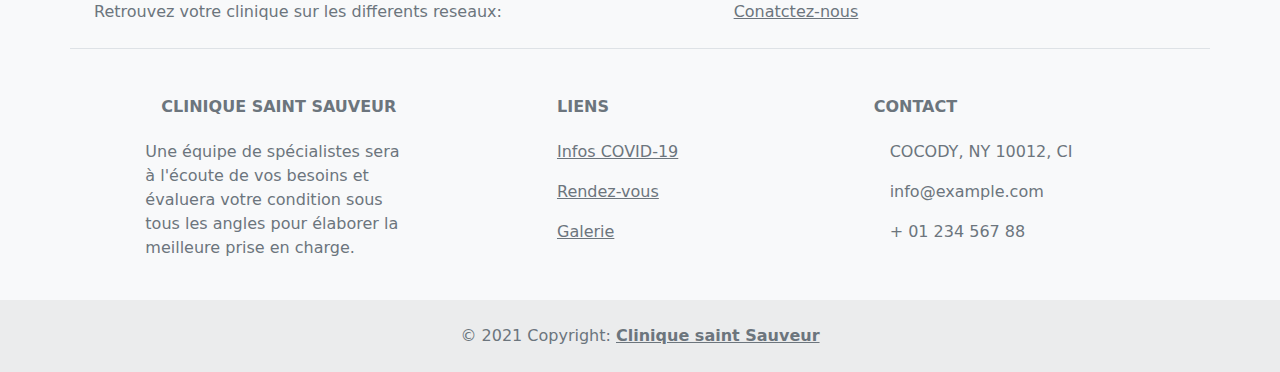
==== commit a5483a98: "Projet terminé à 80%, manque du modal lors de la reussite ou de léchec de la conexion" ====
--- a/index.html
+++ b/index.html
@@ -5,7 +5,7 @@
     <meta http-equiv="X-UA-Compatible" content="IE=edge">
     <meta name="viewport" content="width=device-width, initial-scale=1.0">
     <!-- <link rel="stylesheet" href="./MDB5-STANDARD-UI-KIT-Free-3.10.2/img/mdb-favicon.ico"> -->
-    <link rel="stylesheet" href="./MDB5-STANDARD-UI-KIT-Free-3.10.2/css/mdb.min.css">
+    <!-- <link rel="stylesheet" href="./MDB5-STANDARD-UI-KIT-Free-3.10.2/css/mdb.min.css"> -->
     <link rel="stylesheet" href="./slick-1.8.1/slick/slick.css">
     <link rel="stylesheet" href="./bootstrap-5.1.3-dist/css/bootstrap.min.css">
     <link rel="stylesheet" href="https://use.fontawesome.com/releases/v5.15.4/css/all.css" integrity="sha384-DyZ88mC6Up2uqS4h/KRgHuoeGwBcD4Ng9SiP4dIRy0EXTlnuz47vAwmeGwVChigm" crossorigin="anonymous">
@@ -28,6 +28,9 @@
           <ul class="navbar-nav me-lg-1">
             <li class="nav-item">
               <a class="nav-link active" aria-current="page" href="./index.html">Accueil</a>
+            </li>
+            <li class="nav-item">
+              <a class="nav-link" aria-current="page" href="#infosCovid">Infos covid-19</a>
             </li>
             <li class="nav-item">
               <a class="nav-link" href="#rendezVous">Prendre rendez-vous</a>
@@ -358,7 +361,7 @@
 
 <script src="https://ajax.googleapis.com/ajax/libs/jquery/3.6.0/jquery.min.js"></script>
 <script src="./bootstrap-5.1.3-dist/js/bootstrap.min.js"></script>
-<script src="./MDB5-STANDARD-UI-KIT-Free-3.10.2/js/mdb.min.js"></script>
+<!-- <script src="./MDB5-STANDARD-UI-KIT-Free-3.10.2/js/mdb.min.js"></script> -->
     <script src="./slick-1.8.1/slick/slick.min.js"></script>
     <script src="./js/app.js"></script>
 </body>
